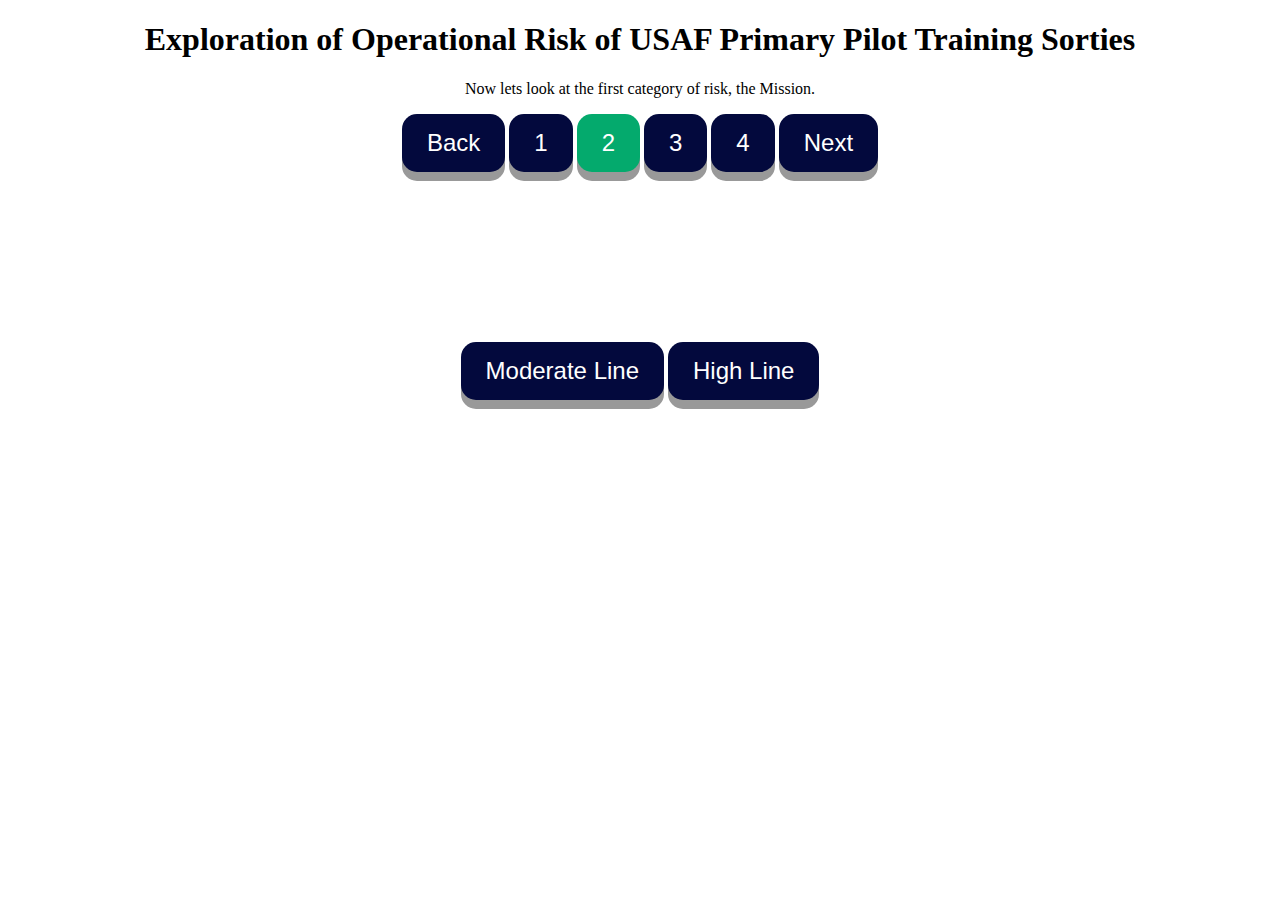
==== Page_2.html @ 53757e66 "updated Buttons" ====
<!DOCTYPE html>
<html lang="en">
<head>
    <meta charset="UTF-8">
    <title>Data Visualization Project</title>
    <link rel="stylesheet" href="project.css">
</head>

<script src='https://d3js.org/d3.v5.min.js'></script>

<body onload='init()'>

<header>
    <h1>Exploration of Operational Risk of USAF Primary Pilot Training Sorties</h1>
</header>

<p id="Body-Paragraph">
    Now lets look at the first category of risk, the Mission.
</p>

<p id="Body-Paragraph2"></p>

<div style="margin:0 auto;width:50%;">

    <button type="button" class="button" id="Back" onclick="window.location.href='https://radar-8.github.io/Index';">Back</button>

    <button type="button" class="button" id="View_1" onclick="window.location.href='https://radar-8.github.io/index';">1</button>

    <button type="button" class="buttonPage" id="View_2" onclick="window.location.href='https://radar-8.github.io/Page_2';">2</button>

    <button type="button" class="button" id="View_3" onclick="window.location.href='https://radar-8.github.io/Page_3';">3</button>

    <button type="button" class="button" id="View_4" onclick="window.location.href='https://radar-8.github.io/Page_4';">4</button>

    <button type="button" class="button" id="Next" onclick="window.location.href='https://radar-8.github.io/Page_3';">Next</button>

</div>
<div><p> </p></div>

<div><svg>
</svg></div>

<div style="margin:0 auto;width:50%;">

    <button type="button" class="button" id="Moderate" onclick="Moderate_Line(event)">Moderate Line</button>

    <button type="button" class="button" id="High" onclick="High_Line(event)">High Line</button>

</div>

<script>
    async function init(){
        const data = await d3.csv("https://radar-8.github.io/NOV2-JUL14.csv", d =>({
            date: new Date(d.TO_Date),
            MissionTotal: Number(d.Mission_Total),
            WeatherTotal: Number(d.Weather_Total),
            HumanTotal: Number(d.Human_Factors_Total),
            OverallTotal: Number(d.Overall_Total),
        }));

        dayAverage = Object.values(data.reduce(function (r, o) {
            var key = ['date'].map(k => o[k]);
            r[key] = r[key] || {date: o.date, count: 0, sum: 0};
            r[key].sum += o.MissionTotal;
            r[key].count++;
            if (r[key].high < o.MissionTotal) {
                r[key].high = o.MissionTotal
            }
            if (r[key].low > o.MissionTotal) {
                r[key].low = o.MissionTotal
            }
            return r;
        }, {})).map(({date, count, sum}) => ({date, average: sum / count }));

        startDay = d3.min(dayAverage, d => d.date);
        endDay = d3.max(dayAverage, d => d.date);
        highest_average = d3.max(dayAverage, d => d.average)

        window.HighLevel = 8;
        window.ModerateLevel = 5;
        if (window.HighLevel + 2 > highest_average){
            highest_average = window.HighLevel + 2;
        }

        window.margins = {top: 10, right: 30, bottom: 30, left: 60};
        window.width = 660 - margins.left - margins.right;
        window.height = 400 - margins.top - margins.bottom;

        xdomain = [startDay, endDay];
        ydomain = [0, highest_average];
        xrange = [0,width];
        yrange = [height,0];

        window.xs = d3.scaleTime().domain(xdomain).range(xrange);
        window.ys = d3.scaleLinear().domain(ydomain).range(yrange);

        //set svg width and height
        d3.select('svg')
            .attr("width", width + margins.left + margins.right)
            .attr("height", height + margins.top + margins.bottom)

        d3.select("svg").append("g").attr("transform", "translate("+margins.left +","+ margins.top + ")")
            .append("path").datum(dayAverage)
            .attr("fill", "none")
            .attr("stroke", "steelblue")
            .attr("stroke-width", 1.5)
            .attr("d", d3.line().x(function(d) {return xs(d.date);})
                .y(function (d) {return ys(d.average);})
            )

        /*.selectAll('circle').data(dayAverage).enter().append('circle')

        .attr("cx", function(d) {return xs(d.date);})
        .attr("cy", function(d) {return ys(d.average);})
        .attr("r", function(d) {return 2;})
        .style("fill", function(d) {return "purple";})*/

        d3.select("svg").append("g").attr("transform", "translate("+margins.left +","+ margins.top + ")").call(d3.axisLeft(ys));
        d3.select("svg").append("g").attr("transform", "translate("+margins.left+", " + height + ")").call(d3.axisBottom(xs));

        //d3.select('svg').append("g").attr("transform","translate(50,50)").call(d3.axisLeft(ys).tickValues([10, 20, 50, 100]).tickFormat(d3.format("~s")));

        //d3.select('svg').append("g").attr("transform","translate(50,250)").call(d3.axisBottom(xs).tickValues([10, 20, 50, 100]).tickFormat(d3.format("~s")));


        /*
        d3.select("svg").append("g").attr("transform", "translate(50,50)").selectAll('circle').data(temp).enter().append('circle')

            .attr("cx", function(d) {return d.TO_Date;})
            .attr("cy", function(d) {return d.Overall_ORM;})
            .attr("r", function(d) {return 2;})
            .style("fill", function(d) {return "red";})*/
    }

    function Moderate_Line(event){

        d3.select("svg").append("g").attr("transform", "translate("+margins.left +","+ margins.top + ")")
            .append("line")
            .attr("fill", "none")
            .attr("stroke", "orange")
            .attr("stroke-width", 1.5)
            .attr("x1", window.margins.left)
            .attr("x2", window.width)
            .attr("y1", window.ys(window.ModerateLevel))
            .attr("y2", window.ys(window.ModerateLevel))
    }

    function High_Line(event) {

        d3.select("svg").append("g").attr("transform", "translate(" + margins.left + "," + margins.top + ")")
            .append("line")
            .attr("fill", "none")
            .attr("stroke", "red")
            .attr("stroke-width", 1.5)
            .attr("x1", window.margins.left)
            .attr("x2", window.width)
            .attr("y1", window.ys(window.HighLevel))
            .attr("y2", window.ys(window.HighLevel))
    }

    function Next(event) {
        alert(document.URL)
    }

</script>

</body>
</html>
---- project.css ----
circle { stroke: black;}

header, p, svg, div {text-align:center;}

.button {
    padding: 15px 25px;
    font-size: 24px;
    text-align: center;
    cursor: pointer;
    outline: none;
    color: #fff;
    background-color: #03093d;
    border: none;
    border-radius: 15px;
    box-shadow: 0 9px #999;
}

.button:hover {background-color: #3e8e41}

.button:active {
    background-color: #3e8e41;
    box-shadow: 0 5px #666;
    transform: translateY(4px);
}

.buttonPage {
    padding: 15px 25px;
    font-size: 24px;
    text-align: center;
    cursor: pointer;
    outline: none;
    color: #fff;
    background-color: #04AA6D;
    border: none;
    border-radius: 15px;
    box-shadow: 0 9px #999;
}

.buttonPage:hover {background-color: #3e8e41}

.buttonPage:active {
    background-color: #3e8e41;
    box-shadow: 0 5px #666;
    transform: translateY(4px);
}
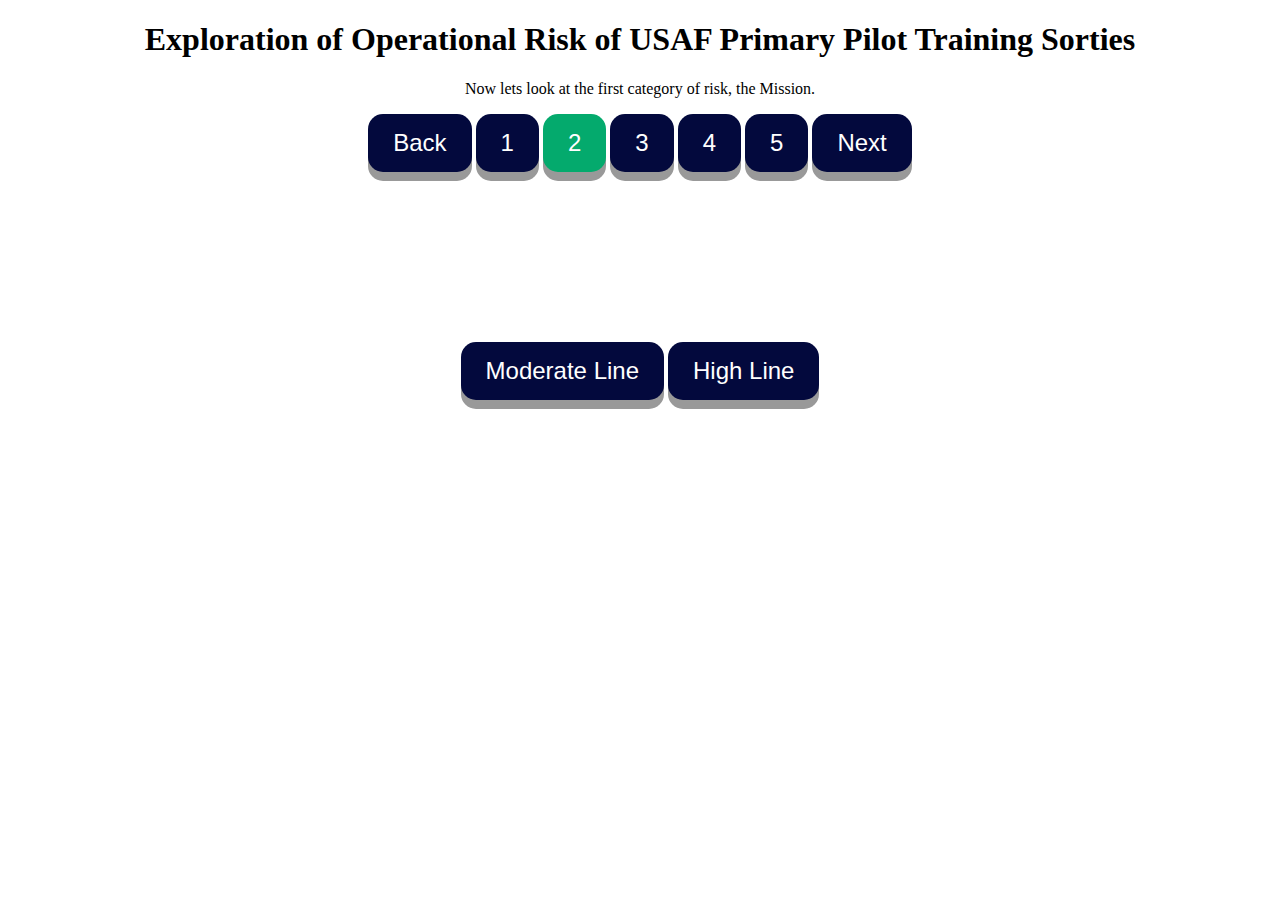
==== commit 09b3a165: "Added overall page at end, removed unused function" ====
--- a/Page_2.html
+++ b/Page_2.html
@@ -31,6 +31,8 @@
     <button type="button" class="button" id="View_3" onclick="window.location.href='https://radar-8.github.io/Page_3';">3</button>
 
     <button type="button" class="button" id="View_4" onclick="window.location.href='https://radar-8.github.io/Page_4';">4</button>
+
+    <button type="button" class="button" id="View_5" onclick="window.location.href='https://radar-8.github.io/Page_5';">5</button>
 
     <button type="button" class="button" id="Next" onclick="window.location.href='https://radar-8.github.io/Page_3';">Next</button>
 
@@ -158,10 +160,6 @@
             .attr("y2", window.ys(window.HighLevel))
     }
 
-    function Next(event) {
-        alert(document.URL)
-    }
-
 </script>
 
 </body>
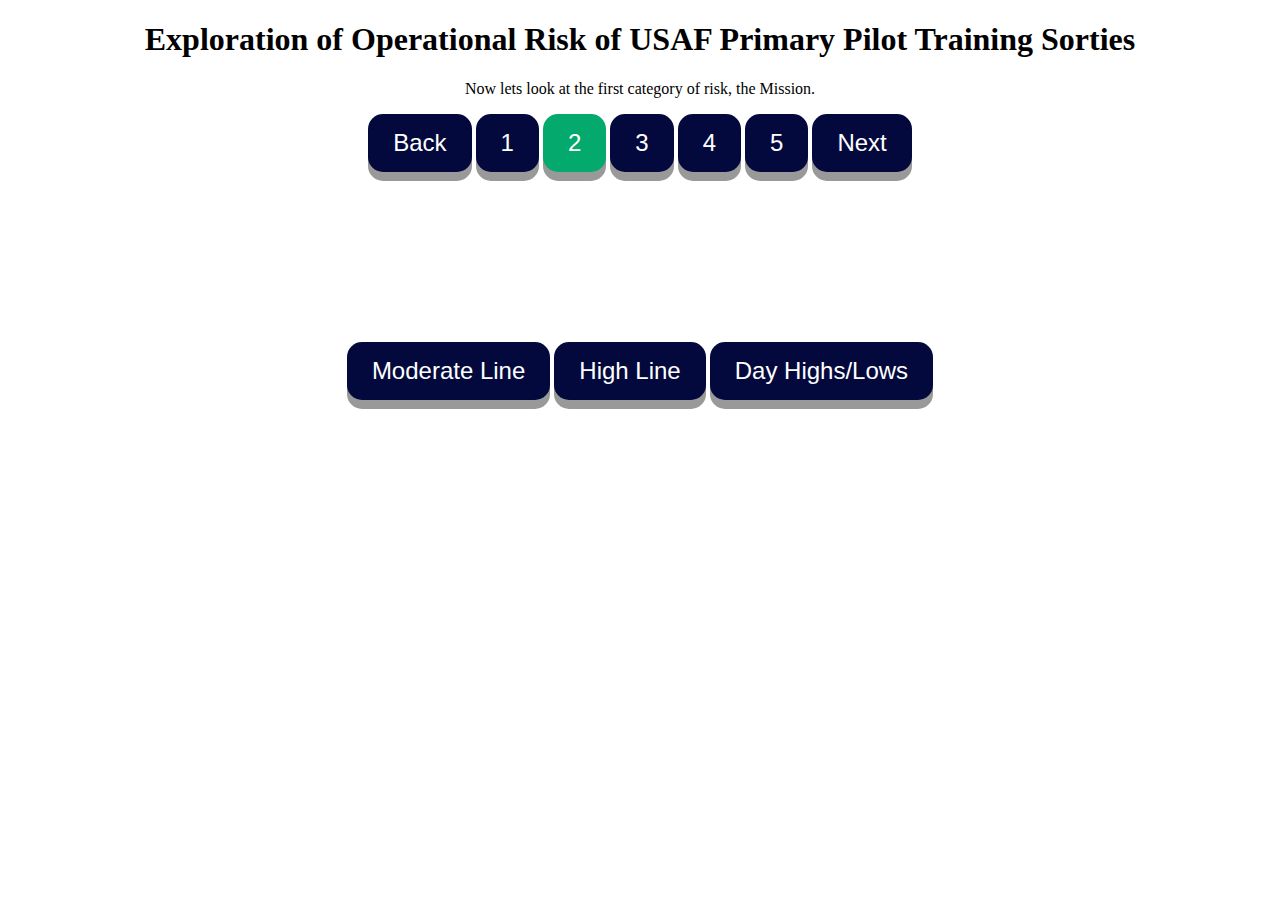
==== commit 61c9e11e: "90% solution. Just cleaning up values and writing story" ====
--- a/Page_2.html
+++ b/Page_2.html
@@ -44,11 +44,22 @@
 
 <div style="margin:0 auto;width:50%;">
 
-    <button type="button" class="button" id="Moderate" onclick="Moderate_Line(event)">Moderate Line</button>
-
-    <button type="button" class="button" id="High" onclick="High_Line(event)">High Line</button>
-
+    <button type="button" class="button" id="Moderate" onclick="Moderate_Line(event, window.ModerateLevel)">Moderate Line</button>
+
+    <button type="button" class="button" id="High" onclick="High_Line(event, window.HighLevel)">High Line</button>
+
+    <button type="button" class="button" id="dayLines" onclick="plotHighLow(window.dayAverage, 'lightgray')">Day Highs/Lows</button>
 </div>
+
+<script>
+    //universal Variables
+    window.HighLevel = 8;
+    window.ModerateLevel = 5;
+
+    window.margins = {top: 10, right: 30, bottom: 30, left: 60};
+    window.width = 660 - margins.left - margins.right;
+    window.height = 400 - margins.top - margins.bottom;
+</script>
 
 <script>
     async function init(){
@@ -60,10 +71,23 @@
             OverallTotal: Number(d.Overall_Total),
         }));
 
-        dayAverage = Object.values(data.reduce(function (r, o) {
+        //process data and make into a usable format
+        window.dayAverage = Object.values(data.reduce(function (r, o) {
             var key = ['date'].map(k => o[k]);
-            r[key] = r[key] || {date: o.date, count: 0, sum: 0};
-            r[key].sum += o.MissionTotal;
+            r[key] = r[key] || {
+                date: o.date,
+                count: 0,
+                overallSum: 0,
+                missionSum: 0,
+                weatherSum: 0,
+                humanSum: 0,
+                high: 0,
+                low: 100};
+
+            r[key].overallSum += o.OverallTotal;
+            r[key].missionSum += o.MissionTotal;
+            r[key].weatherSum += o.WeatherTotal;
+            r[key].humanSum += o.HumanTotal;
             r[key].count++;
             if (r[key].high < o.MissionTotal) {
                 r[key].high = o.MissionTotal
@@ -72,94 +96,285 @@
                 r[key].low = o.MissionTotal
             }
             return r;
-        }, {})).map(({date, count, sum}) => ({date, average: sum / count }));
+        }, {})).map(({date, count, overallSum, missionSum, weatherSum, humanSum, high, low}) =>
+            ({date, overallAve: overallSum / count,
+                missionAve: missionSum / count,
+                weatherAve: weatherSum / count,
+                humanAve: humanSum / count,
+                high: high,
+                low: low}));
 
         startDay = d3.min(dayAverage, d => d.date);
         endDay = d3.max(dayAverage, d => d.date);
-        highest_average = d3.max(dayAverage, d => d.average)
-
-        window.HighLevel = 8;
-        window.ModerateLevel = 5;
-        if (window.HighLevel + 2 > highest_average){
-            highest_average = window.HighLevel + 2;
+        highest = d3.max(dayAverage, d => d.high)
+
+
+        if (window.HighLevel + 2 > highest){
+            highest = window.HighLevel + 2;
         }
 
-        window.margins = {top: 10, right: 30, bottom: 30, left: 60};
-        window.width = 660 - margins.left - margins.right;
-        window.height = 400 - margins.top - margins.bottom;
-
         xdomain = [startDay, endDay];
-        ydomain = [0, highest_average];
+        ydomain = [0, highest];
         xrange = [0,width];
         yrange = [height,0];
 
         window.xs = d3.scaleTime().domain(xdomain).range(xrange);
         window.ys = d3.scaleLinear().domain(ydomain).range(yrange);
+        window.colors = d3.scaleOrdinal().domain(["overall", "mission", "weather", "human"]).range(["black", "lightblue", "yellow", "orange"])
+        //window.colorstest = d3.scaleThreshold().domain([0,5,10]).range(["#ccc", 'green', 'orange', 'red']);
 
         //set svg width and height
         d3.select('svg')
             .attr("width", width + margins.left + margins.right)
             .attr("height", height + margins.top + margins.bottom)
 
-        d3.select("svg").append("g").attr("transform", "translate("+margins.left +","+ margins.top + ")")
-            .append("path").datum(dayAverage)
-            .attr("fill", "none")
-            .attr("stroke", "steelblue")
-            .attr("stroke-width", 1.5)
-            .attr("d", d3.line().x(function(d) {return xs(d.date);})
-                .y(function (d) {return ys(d.average);})
-            )
-
-        /*.selectAll('circle').data(dayAverage).enter().append('circle')
-
-        .attr("cx", function(d) {return xs(d.date);})
-        .attr("cy", function(d) {return ys(d.average);})
-        .attr("r", function(d) {return 2;})
-        .style("fill", function(d) {return "purple";})*/
-
         d3.select("svg").append("g").attr("transform", "translate("+margins.left +","+ margins.top + ")").call(d3.axisLeft(ys));
-        d3.select("svg").append("g").attr("transform", "translate("+margins.left+", " + height + ")").call(d3.axisBottom(xs));
-
-        //d3.select('svg').append("g").attr("transform","translate(50,50)").call(d3.axisLeft(ys).tickValues([10, 20, 50, 100]).tickFormat(d3.format("~s")));
-
-        //d3.select('svg').append("g").attr("transform","translate(50,250)").call(d3.axisBottom(xs).tickValues([10, 20, 50, 100]).tickFormat(d3.format("~s")));
-
-
-        /*
-        d3.select("svg").append("g").attr("transform", "translate(50,50)").selectAll('circle').data(temp).enter().append('circle')
-
-            .attr("cx", function(d) {return d.TO_Date;})
-            .attr("cy", function(d) {return d.Overall_ORM;})
-            .attr("r", function(d) {return 2;})
-            .style("fill", function(d) {return "red";})*/
-    }
-
-    function Moderate_Line(event){
-
-        d3.select("svg").append("g").attr("transform", "translate("+margins.left +","+ margins.top + ")")
+        d3.select("svg").append("g").attr("transform", "translate("+margins.left+", " + (height + margins.top) + ")").call(d3.axisBottom(xs));
+
+        //overallLine(window.dayAverage, "black");
+        //plotHighLow(window.dayAverage, "lightgray");
+        missionLine(window.dayAverage, "green");
+        //weatherLine(window.dayAverage, "yellow");
+        //humanLine(window.dayAverage, "red");
+
+
+        createToolTip("black", "black")
+    }
+
+    function createToolTip(c_color, text_color){
+        //Tool Tip (make a line and circle on each line
+        //document.getElementsByClassName("mouse-over-effects").html() = "";
+        var mouseG = d3.select('svg')
+            .append("g")
+            .attr("transform", "translate("+margins.left+", " + margins.top + ")")
+            .attr("class", "mouse-over-effects")
+
+        mouseG.append('path')
+            .attr("class", "mouse-line")
+            .style("stroke", "black")
+            .style("stroke-width", "1px")
+            .style("opacity", "0");
+
+        var lines = document.getElementsByClassName('line');
+
+        var mousePerLine = mouseG.selectAll('.mouse-per-line')
+            .data(lines).enter().append("g")
+            .attr("class", "mouse-per-line");
+
+        mousePerLine.append("circle")
+            .attr("r", 3)
+            .style("stroke", c_color)
+            .style("fill", "none")
+            .style("stroke-width", "1px")
+            .style("opacity", "0");
+
+        mousePerLine.append("text")
+            .attr("transform", "translate(10,3)")
+            .style("fill", text_color);
+
+        mouseG.append('svg:rect')
+            .attr('width', window.width)
+            .attr('height', window.height)
+            .attr('fill', 'none')
+            .attr('pointer-events', 'all')
+            .on('mouseout', function() {
+                d3.select(".mouse-line")
+                    .style("opacity", "0");
+                d3.selectAll(".mouse-per-line circle")
+                    .style("opacity", "0");
+                d3.selectAll(".mouse-per-line text")
+                    .style("opacity", "0");
+            })
+            .on('mouseover', function() {
+                d3.select(".mouse-line")
+                    .style("opacity", "1");
+                d3.selectAll(".mouse-per-line circle")
+                    .style("opacity", "1");
+                d3.selectAll(".mouse-per-line text")
+                    .style("opacity", "1");
+            })
+            .on('mousemove', function() {
+                var mouse = d3.mouse(this);
+                d3.select(".mouse-line")
+                    .attr("d", function () {
+                        var d = "M" + mouse[0] + "," + window.height;
+                        d += " " + mouse[0] + "," + 0;
+                        return d;
+                    });
+                xDate = new Date(xs.invert(mouse[0]))
+                window.dayAverage.forEach( v => {
+                    if (
+                        v.date.getFullYear() === xDate.getFullYear() &&
+                        v.date.getMonth() === xDate.getMonth() &&
+                        v.date.getDate() === xDate.getDate()
+                    ) {
+                        displayAverages(v)
+                        //updateToolTip(v, lines)
+                    }
+                });
+
+                d3.selectAll(".mouse-per-line")
+                    .attr('transform', function(d, i){
+                        var xDate = new Date(xs.invert(mouse[0]));
+                        window.dayAverage.forEach( v => {
+                            if (
+                                v.date.getFullYear() === xDate.getFullYear() &&
+                                v.date.getMonth() === xDate.getMonth() &&
+                                v.date.getDate() === xDate.getDate()
+                            ) {
+                                var beginning = 0,
+                                    end = lines[i].getTotalLength(),
+                                    target = null;
+
+                                while (true){
+                                    target = Math.floor((beginning + end) / 2);
+                                    window.pos = lines[i].getPointAtLength(target);
+                                    if ((target === end || target === beginning) && pos.x !== mouse[0]) {
+                                        break;
+                                    }
+                                    if (pos.x > mouse[0]) {
+                                        end = target;}
+                                    else if (pos.x < mouse[0]) {
+                                        beginning = target;}
+                                    else break; //position found
+                                }
+                            }
+                        })
+                        d3.select(this).select('text').text(ys.invert(window.pos.y).toFixed(d));
+                        return "translate(" + window.pos.x + "," + window.pos.y +")";
+                    })
+            });
+    }
+
+    function displayAverages(data){
+        //helper function to give more data to user
+        function roundNumber(num, dec) {
+            return Math.round(num * Math.pow(10, dec)) / Math.pow(10, dec);
+        }
+        d3.select("#averageValues").html(roundNumber(data.overallAve, 3));
+        d3.select("#averageValues").html(function(){
+            return 'Overall_Average: ' + roundNumber(data.overallAve, 3) + '<br>' +
+                'Mission Average: ' + roundNumber(data.missionAve, 3) + '<br>' +
+                'Weather Average: ' + roundNumber(data.weatherAve, 3) + '<br>' +
+                'Human Factors Average: ' + roundNumber(data.humanAve, 3);
+        })
+    }
+
+    function overallLine(data, color){
+        d3.select("svg").append("g").attr("transform", "translate("+margins.left +","+ margins.top + ")")
+            .append("path").datum(data)
+            .attr("fill", "none")
+            .attr("class", "line")
+            .attr("stroke", color)
+            .attr("stroke-width", 1.5)
+            .attr("d", d3.line().x(function(d) {return xs(d.date);})
+                .y(function (d) {return ys(d.overallAve);})
+            )
+    }
+
+    function plotHighLow(data, color){
+        //Line Version
+        d3.select("svg").append("g").attr("transform", "translate("+margins.left +","+ margins.top + ")")
+            .append("path").datum(data)
+            .attr("fill", "none")
+            .attr("class", "line")
+            .attr("stroke", color)
+            .attr("stroke-width", 1.5)
+            .attr("d", d3.line().x(function(d) {return xs(d.date);})
+                .y(function (d) {return ys(d.high);})
+            )
+        d3.select("svg").append("g").attr("transform", "translate("+margins.left +","+ margins.top + ")")
+            .append("path").datum(data)
+            .attr("fill", "none")
+            .attr("class", "line")
+            .attr("stroke", color)
+            .attr("stroke-width", 1.5)
+            .attr("d", d3.line().x(function(d) {return xs(d.date);})
+                .y(function (d) {return ys(d.low);})
+            )
+        createToolTip("black", "black");
+
+        //Circle version
+        /*d3.select("svg").append("g").attr("transform", "translate("+margins.left +","+ margins.top + ")")
+
+        .selectAll("circle").data(data).enter().append("circle")
+            .style("fill", "lightgray")
+            .attr("cx", function(d) { return window.xs(d.date)})
+            .attr("cy", function(d) { return window.ys(d.high)})
+            .attr("r", 1)
+
+        d3.select("svg").append("g").attr("transform", "translate("+margins.left +","+ margins.top + ")")
+            .selectAll("circle").data(data).enter().append("circle")
+            .style("fill", "red")
+            .attr("cx", function(d) { return window.xs(d.date)})
+            .attr("cy", function(d) { return window.ys(d.low)})
+            .attr("r", 1)*/
+    }
+
+    function missionLine(data, color){
+        d3.select("svg").append("g").attr("transform", "translate("+margins.left +","+ margins.top + ")")
+            .append("path").datum(data)
+            .attr("fill", "none")
+            .attr("class", "line")
+            .attr("stroke", color)
+            .attr("stroke-width", 1.5)
+            .attr("d", d3.line().x(function(d) {return xs(d.date);})
+                .y(function (d) {return ys(d.missionAve);})
+            )
+    }
+
+    function weatherLine(data, color){
+        d3.select("svg").append("g").attr("transform", "translate("+margins.left +","+ margins.top + ")")
+            .append("path").datum(data)
+            .attr("fill", "none")
+            .attr("stroke", color)
+            .attr("class", "line")
+            .attr("stroke-width", 1.5)
+            .attr("d", d3.line().x(function(d) {return xs(d.date);})
+                .y(function (d) {return ys(d.weatherAve);})
+            )
+    }
+
+    function humanLine(data, color){
+        d3.select("svg").append("g").attr("transform", "translate("+margins.left +","+ margins.top + ")")
+            .append("path").datum(data)
+            .attr("fill", "none")
+            .attr("class", "line")
+            .attr("stroke", color)
+            .attr("stroke-width", 1.5)
+            .attr("d", d3.line().x(function(d) {return xs(d.date);})
+                .y(function (d) {return ys(d.humanAve);})
+            )
+    }
+
+    function Moderate_Line(event, level){
+        d3.select("moderate-line").html = "";
+
+        d3.select("svg").append("g")
+            .attr("id", "moderate-line")
+            .attr("transform", "translate("+margins.left +","+ margins.top + ")")
             .append("line")
             .attr("fill", "none")
             .attr("stroke", "orange")
             .attr("stroke-width", 1.5)
-            .attr("x1", window.margins.left)
+            .attr("x1", 0)
             .attr("x2", window.width)
-            .attr("y1", window.ys(window.ModerateLevel))
-            .attr("y2", window.ys(window.ModerateLevel))
-    }
-
-    function High_Line(event) {
+            .attr("y1", window.ys(level))
+            .attr("y2", window.ys(level))
+    }
+
+    function High_Line(event, level) {
 
         d3.select("svg").append("g").attr("transform", "translate(" + margins.left + "," + margins.top + ")")
             .append("line")
             .attr("fill", "none")
             .attr("stroke", "red")
             .attr("stroke-width", 1.5)
-            .attr("x1", window.margins.left)
+            .attr("x1", 0)
             .attr("x2", window.width)
-            .attr("y1", window.ys(window.HighLevel))
-            .attr("y2", window.ys(window.HighLevel))
-    }
-
+            .attr("y1", window.ys(level))
+            .attr("y2", window.ys(level))
+    }
 </script>
 
 </body>
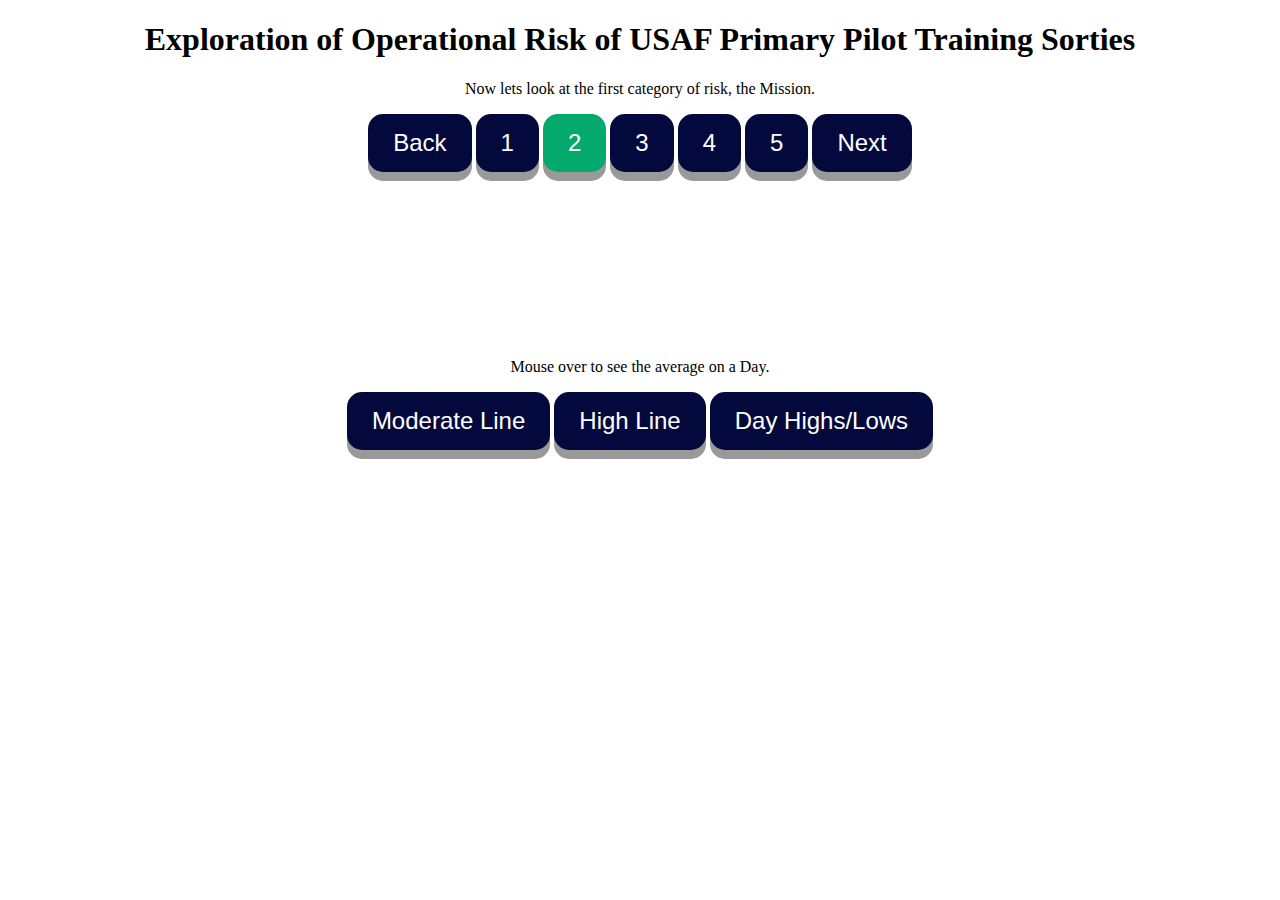
==== commit a27d29a1: "added colors and some additional annotations" ====
--- a/Page_2.html
+++ b/Page_2.html
@@ -22,7 +22,7 @@
 
 <div style="margin:0 auto;width:50%;">
 
-    <button type="button" class="button" id="Back" onclick="window.location.href='https://radar-8.github.io/Index';">Back</button>
+    <button type="button" class="button" id="Back" onclick="window.location.href='https://radar-8.github.io/index';">Back</button>
 
     <button type="button" class="button" id="View_1" onclick="window.location.href='https://radar-8.github.io/index';">1</button>
 
@@ -40,7 +40,7 @@
 <div><p> </p></div>
 
 <div><svg>
-</svg></div>
+</svg><p id="averageValues">Mouse over to see the average on a Day.</p></div>
 
 <div style="margin:0 auto;width:50%;">
 
@@ -136,7 +136,7 @@
         missionLine(window.dayAverage, "green");
         //weatherLine(window.dayAverage, "yellow");
         //humanLine(window.dayAverage, "red");
-
+        legend()
 
         createToolTip("black", "black")
     }
@@ -253,10 +253,7 @@
         }
         d3.select("#averageValues").html(roundNumber(data.overallAve, 3));
         d3.select("#averageValues").html(function(){
-            return 'Overall_Average: ' + roundNumber(data.overallAve, 3) + '<br>' +
-                'Mission Average: ' + roundNumber(data.missionAve, 3) + '<br>' +
-                'Weather Average: ' + roundNumber(data.weatherAve, 3) + '<br>' +
-                'Human Factors Average: ' + roundNumber(data.humanAve, 3);
+            return 'Mission Average: ' + roundNumber(data.missionAve, 3)
         })
     }
 
@@ -375,6 +372,15 @@
             .attr("y1", window.ys(level))
             .attr("y2", window.ys(level))
     }
+
+    function legend(){
+        svg = d3.select("svg").append("g")
+            .attr("transform", "translate(" + (window.width - margins.right) + "," + (margins.top + 10) + ")")
+            .attr("id", "legend")
+
+        svg.append("circle").attr("cx",0).attr("cy",0).attr("r", 6).style("fill", "green")
+        svg.append("text").attr("x", 20).attr("y", 0).text("Mission Average").style("font-size", "15px").attr("alignment-baseline","middle")
+    }
 </script>
 
 </body>
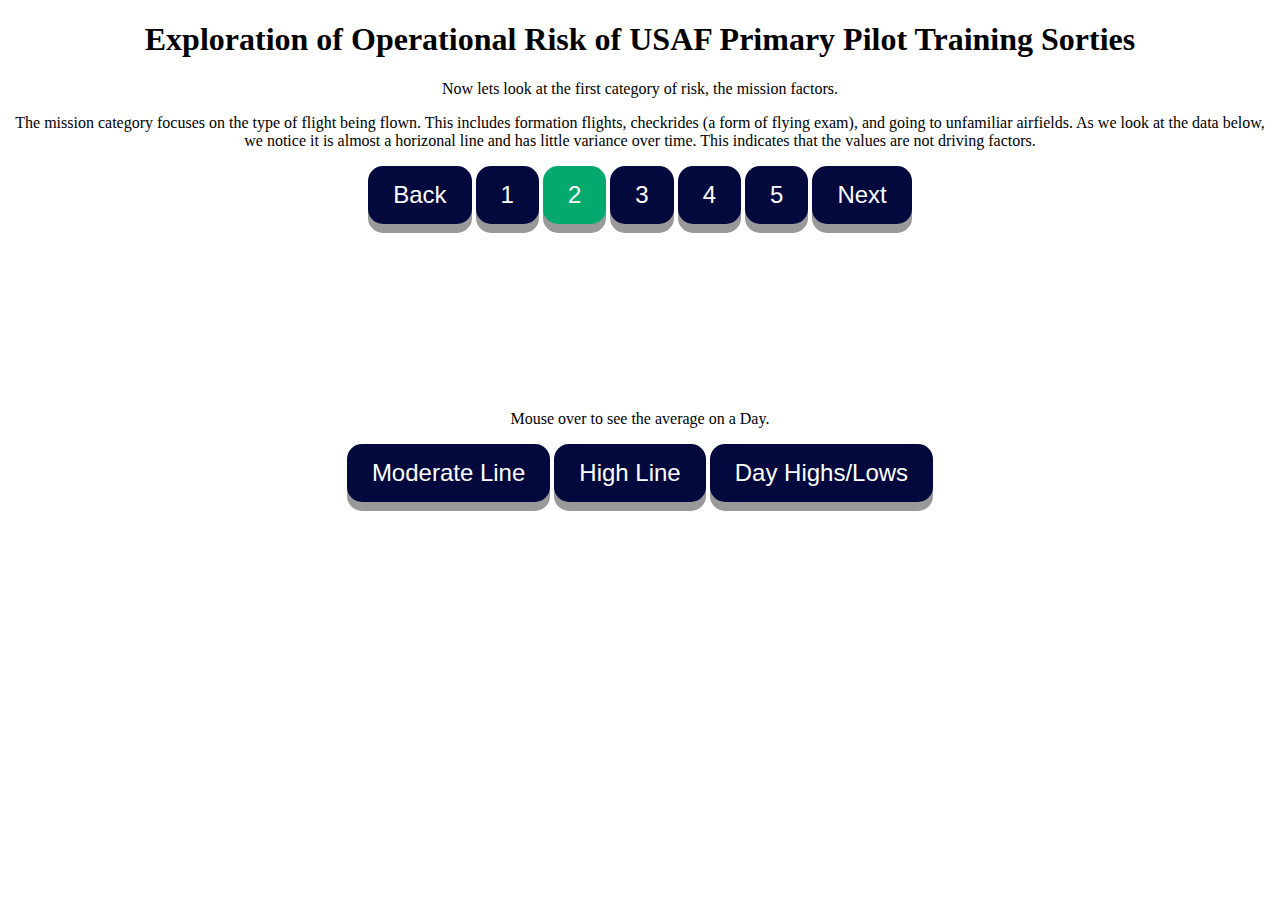
==== commit a1945a07: "finished annotations and added clarification of the data" ====
--- a/Page_2.html
+++ b/Page_2.html
@@ -15,10 +15,13 @@
 </header>
 
 <p id="Body-Paragraph">
-    Now lets look at the first category of risk, the Mission.
+    Now lets look at the first category of risk, the mission factors.
 </p>
 
-<p id="Body-Paragraph2"></p>
+<p id="Body-Paragraph2">The mission category focuses on the type of flight being flown. This includes
+formation flights, checkrides (a form of flying exam), and going to unfamiliar airfields. As we look
+at the data below, we notice it is almost a horizonal line and has little variance over time. This indicates that
+the values are not driving factors.</p>
 
 <div style="margin:0 auto;width:50%;">
 
@@ -253,7 +256,8 @@
         }
         d3.select("#averageValues").html(roundNumber(data.overallAve, 3));
         d3.select("#averageValues").html(function(){
-            return 'Mission Average: ' + roundNumber(data.missionAve, 3)
+            return 'Current Day: ' + data.date.toDateString() + '<br>' +
+                'Mission Average: ' + roundNumber(data.missionAve, 3)
         })
     }
 
